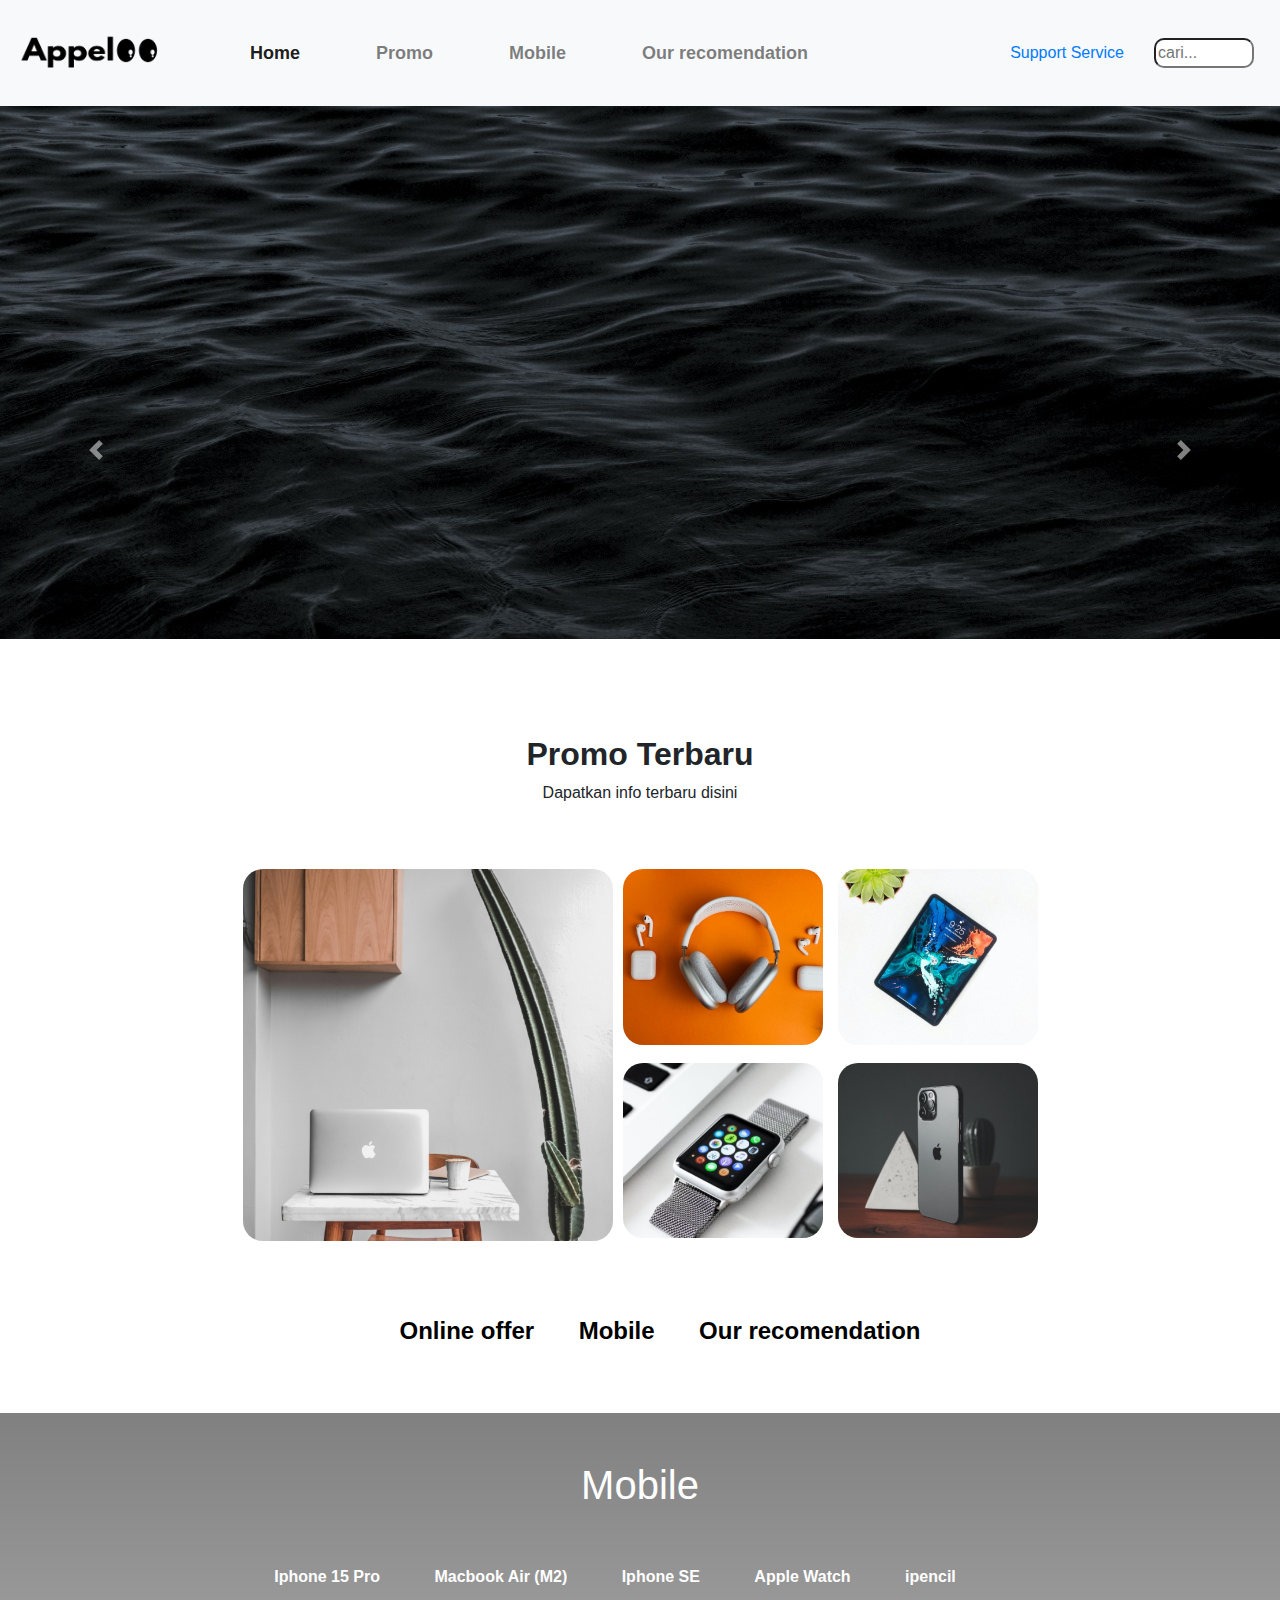
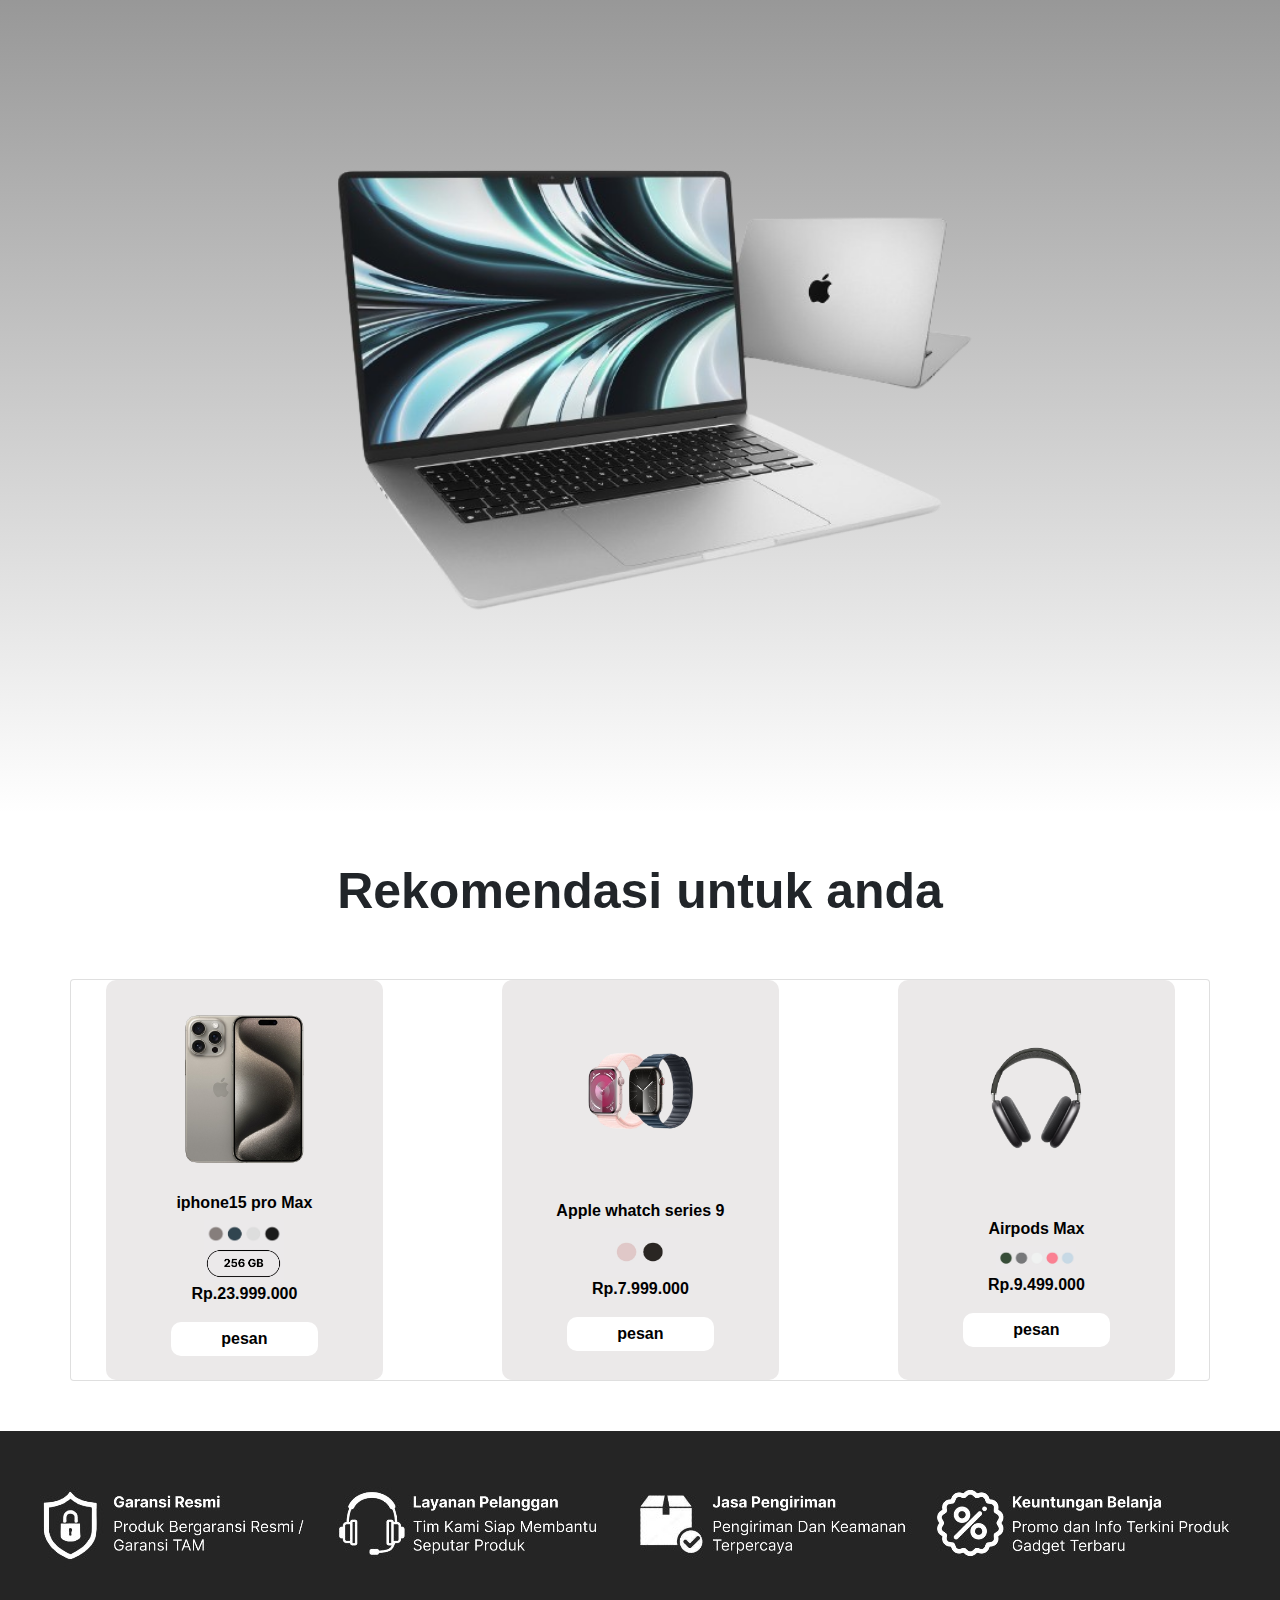
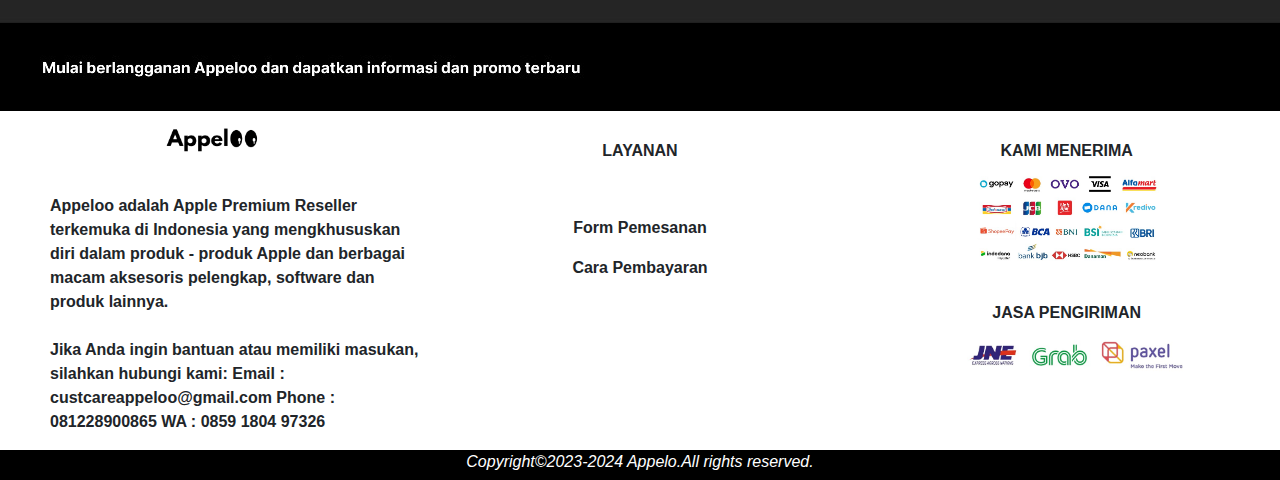
==== index.html @ 85986f17 "Add files via upload" ====
<!DOCTYPE html>
<html lang="en">
  <head>
    <meta charset="UTF-8" />
    <meta http-equiv="X-UA-Compatible" content="IE=edge" />
    <meta name="viewport" content="width=device-width, initial-scale=1.0" />
    <link rel="icon" href="Appeloo/appeloo.png">
    <title>Appeloo</title>


    <link rel="stylesheet" href="css/bootstrap.css" />
    <link rel="stylesheet" href="style1.css" />
    <script src="Tambahan/jquery-3.4.1.min.js"></script>
    <script src="Tambahan/popper.min.js"></script>
    <script src="js/bootstrap.js"></script>
 
  </head>
  <body>
  
    <nav class="navbar navbar-expand-lg navbar-light bg-light h-80 fixed-top">
      <a class="navbar-brand" href="#">
        <img
          src="Appeloo/appeloo.png"
          width="150"
          height="80"
          class="d-inline-block align-top"
          alt="logo"
      /></a>
      <button
        class="navbar-toggler"
        type="button"
        data-toggle="collapse"
        data-target="#navbarNav"
        aria-controls="navbarNav"
        aria-expanded="false"
        aria-label="Toggle navigation"
      >
        <span class="navbar-toggler-icon"></span>
      </button>
     
      <div class="collapse navbar-collapse" id="navbarNav" >
        <ul class="navbar-nav justifay-content-center">
          <li class="nav-item active">
            <a  class="nav-link" href="#"
              >Home <span class="sr-only">(current)</span></a
            >
          </li>
          <li class="nav-item">
            <a class="nav-link" href="#promo">Promo</a>
          </li>
          <li class="nav-item">
            <a class="nav-link" href="#mobile">Mobile</a>
          </li>
          <li class="nav-item">
            <a class="nav-link " href="#rekomendasi">Our recomendation</a>
          </li>
        </ul>
      </div >
      <div class="Tentang-kami">
        <a href="#support">Support</a>
    
        <a href="#service">Service</a>
    
      </div>
      <div class="foto">
        <input type="search"  placeholder="cari..."  >
      
      
    </div>
    
    </nav>
    <div
      id="carouselExampleControls"
      class="carousel slide"
      data-ride="carousel"
    >
      <div class="carousel-inner">
        <div class="carousel-item active">
          <img
            class="d-block w-100"
            src="Appeloo/slider1.jpg"
            alt="First slide"
          />
        </div>
        <div class="carousel-item">
          <img class="d-block w-100" src="Appeloo/slider2.jpg" alt="Second slide" />
        </div>
        <div class="carousel-item">
          <img class="d-block w-100" src="Appeloo/slider3.jpg" alt="Third slide" />
        </div>
      
      </div>
     
    </div>
      <a
        class="carousel-control-prev"
        href="#carouselExampleControls"
        role="button"
        data-slide="prev"
      >
        <span class="carousel-control-prev-icon" aria-hidden="true"></span>
        <span class="sr-only">Previous</span>
      </a>
      <a
        class="carousel-control-next"
        href="#carouselExampleControls"
        role="button"
        data-slide="next"
      >
        <span class="carousel-control-next-icon" aria-hidden="true"></span>
        <span class="sr-only">Next</span>
      </a>
    </div>
   <div>
    <br id="promo"><br><br><br>
   <center> <h3>Promo Terbaru</h3>
    <p>Dapatkan info terbaru disini<p></center>
</div>
<center>
  <br><br>
  <aside>
    <div class="promo ">
      
      <div class="gambar1">
        <img src="Appeloo/4.5.jpg" alt="">
      </div>
      <div class="gambar2">
        <img src="Appeloo/4.4.jpg" alt="">
        <img src="Appeloo/4.3.jpg" alt="">
        <img src="Appeloo/4.2.jpg" alt="">
        <img src="Appeloo/4.1.jpg" alt="">
      </div>
    </div>
  </aside>
  <br><br><br>
<ul class="section justifay-content-center">
  
    <a href="#">Online offer</a>

    <a href="#">Mobile</a>
  
    <a href="#">Our recomendation</a>
  
</ul><div id="mobile">
</center >
<br><br>

<div class="gambar-macbook"   >
<center><br><br><h1  >Mobile</h1>
  <br><br>
<div class="merek ">
  <a href="spesifikasi.html">Iphone 15 Pro</a>
  <a href="spesifikasi2.html">Macbook Air (M2)</a>
  <a href="spesifikasi3.html">Iphone SE</a>
  <a href="spesifikasi4.html">Apple Watch</a>
  <a href="spesifikasi5.html">ipencil</a>
</div>
</center>


<img src="Appeloo/macbook.png" class="rounded mx-auto d-block" alt="...">
</div>

<br><br >
<center>
<h2 id="rekomendasi">Rekomendasi untuk anda</h2>
</center>
  <main>
            <article>
                <div class="card" id="Pengumuman">
                    <div class="card-item">
                        <div class="box-image">
                            <center><img src="Appeloo/ip15pro.png" alt=" Ini gambar"></center>
                        </div>
                            <div class="box-title">
                                <h3>iphone15 pro Max</h3>
                              <center>
                                <img src="Appeloo/warna3.jpg" alt="warna3">
                                <div class="gb">
                                <img src="Appeloo/256gb.jpg" alt="">
                              </div>
                                </center>
                                <p>Rp.23.999.000</p>
                                
                                <center><button> <a href="indexpesanan.html">pesan </a></button></center>
                            </div>
                       
                    </div>
                    <div class="card-item">
                        <div class="box-image">
                          <center> <img src="Appeloo/applewatch.png" alt=" Ini gambar"></center> 
                        </div>
                    <div class="box-title">
                                 <center>
                                <h3>Apple whatch series 9</h3>
                                <img src="Appeloo/warna2.jpg" alt="warna2">
                                <p>Rp.7.999.000</p>
                             
                                <center><button> <a href="indexpesanan.html">pesan </a></button></center>
                            </div>
                       
                    </div>
                    <div class="card-item">
                        <div class="box-image">
                           <center> <img src="Appeloo/airpods.png" alt=" Ini gambar"></center>
                        </div>
                            <div class="box-title">
                                <center>
                                <h3>Airpods Max</h3>
                                <img src="Appeloo/warna5.jpg" alt="warna5">
                                <p>Rp.9.499.000</p>
                             
                                <center><button><a href="indexpesanan.html">pesan</a></button></center>
                            </div>
                       
                   
                </article>
</main>

<!-- ini footer -->

  <img class="bawah" width="100%" src="Appeloo/bawah.jpg" alt="" id="support">
  <footer>
  <div class="footer-bawah">
  <div class="box">
<img  src="Appeloo/appeloo.png" alt="appelo" width="100" id="service">
<br><br>
<p class="isi">Appeloo adalah Apple Premium Reseller 
  terkemuka di Indonesia yang
  mengkhususkan diri dalam produk - produk 
  Apple dan berbagai macam aksesoris 
  pelengkap, software dan produk lainnya.
  <br><br>
 Jika Anda ingin bantuan atau memiliki 
  masukan, silahkan hubungi kami:
  Email : custcareappeloo@gmail.com
  Phone : 081228900865
  WA : 0859 1804 97326</p> 
</div>
<div class="box">
  <h3>LAYANAN</h3>
  <br><br>
  <p>Form Pemesanan</p>
  <p>Cara Pembayaran</p>
</div>
<div class="box">
  <h3>KAMI MENERIMA</h3>
  <img class="kamimenerima" src="Appeloo/kamimenerima.jpg" alt="">
  <h3>JASA PENGIRIMAN</h3>
  <img class="jasakirim" src="Appeloo/jasapengiriman.jpg" alt="">
</div>
</div>
<center>
<div class="copy">Copyright&copy;2023-2024 Appelo.All rights reserved.</div>
</center>

</footer>
  </body>
</html>
---- style1.css ----
.carousel-inner {
}
h3 {
  font-weight: 800;
  font-size: xx-large;
}
h2 {
  font-weight: bolder;
  font-size: 50px;
}

.Tentang-kami {
  margin-right: 20px;
}

.nav-link {
  font-weight: bold;
  font-size: large;
  margin-left: 60px;
}
.foto input {
  margin-right: 10px;
  margin-left: 10px;
  width: 100px;
  border-radius: 10px;
}

.section a {
  margin-right: 50px;
  margin: 20px;
  color: black;
  font-size: x-large;
  font-weight: bold;
}
aside .promo {
  display: flex;

  gap: 10px;
  justify-content: center;
}
aside .gambar1 {
  border-radius: 15px;
  border: 10px;
}
aside .gambar1 img {
  width: 370px;
  border-radius: 20px;
}
aside .gambar2 {
  display: grid;

  grid-template-columns: 1fr 1fr;
  gap: 15px;
}
aside .gambar2 img {
  display: grid;
  grid-template-rows: repeat(auto-fit, minimax(200px, 2fr));
  width: 200px;
  gap: 10px;
  border: 10px;

  border-radius: 20px;
}
.gambar-macbook {
  width: 100%;
  height: 1000px;

  background: linear-gradient(grey, white);
}
.merek a {
  margin-right: 50px;
  justify-content: space-between;
  font-size: medium;
  color: white;
  font-weight: bold;
}
h1 {
  color: white;
}
.gambar-macbook img {
  width: 800px;
  height: 600px;
  border: 10px;

  cursor: pointer;
  transition: all 0.5s ease-in-out;
  margin-top: 100px;

  padding: 50px 50px 50px 50px;
  margin-left: 360px;
}

.gambar-macbook img:hover {
  transform: scale(1.1);
}
main {
  padding: 50px 70px;
}

main .card {
  display: grid;
  grid-template-columns: 1fr 1fr 1fr;
  gap: 50px;
}

main .card-item {
  display: grid;
  grid-template-rows: repeat(auto-fit, minimax(200px, 1fr));
  border: 40px solid none;
  border-radius: 10px;
  background-color: rgba(235, 233, 233, 1);
  width: 80%;
  height: 400px;
  align-items: center;
  margin-left: 35px;
  padding-top: 20px;
}
main .box-image img {
  width: 150px;
  transition: all 0.5s ease-in-out;
  cursor: pointer;
}
main .box-image img:hover {
  transform: scale(1.1);
}
.box-title h3 {
  font-weight: bold;
  color: black;
  font-size: medium;
  text-align: center;
}
.box-title img {
  width: 80px;
}
.gb img {
  width: 80px;
}
.box-title p {
  font-weight: bold;
  color: black;
  font-size: medium;
  text-align: center;
}
.box-title button {
  padding: 5px 50px;
  color: black;
  background-color: white;
  cursor: pointer;
  transition: 0, 5 ease;
  border-radius: 10px;
  border: none;
  margin-bottom: 10px;
  font-size: medium;
  font-weight: bold;
}
.box-title button:hover {
  cursor: pointer;
  border-radius: 10px;
  border: 20px solid none;
  background-color: gray;
}
.box-title button a{
  color: black;
}
footer .footer-bawah {
  background-color: black;
  display: grid;
  grid-template-columns: 1fr 1fr 1fr;
}
.footer-bawah .box {
  grid-template-rows: repeat(auto-fit, minimax(200px, 1fr));
  background-color: white;
  gap: 50px;
  text-align: center;
}
.isi {
  text-align: start;
  margin-left: 50px;
}

.box h3 {
  font-size: medium;
  margin-top: 30px;
}
.box p {
  font-weight: 600;
}
.box .kamimenerima {
  width: 200px;
}

.box .jasakirim {
  width: 250px;
  padding-left: 20px;
}
.copy {
  background-color: black;
  text-align: center;
  color: white;
  font-style: oblique;
  height: 30px;
}
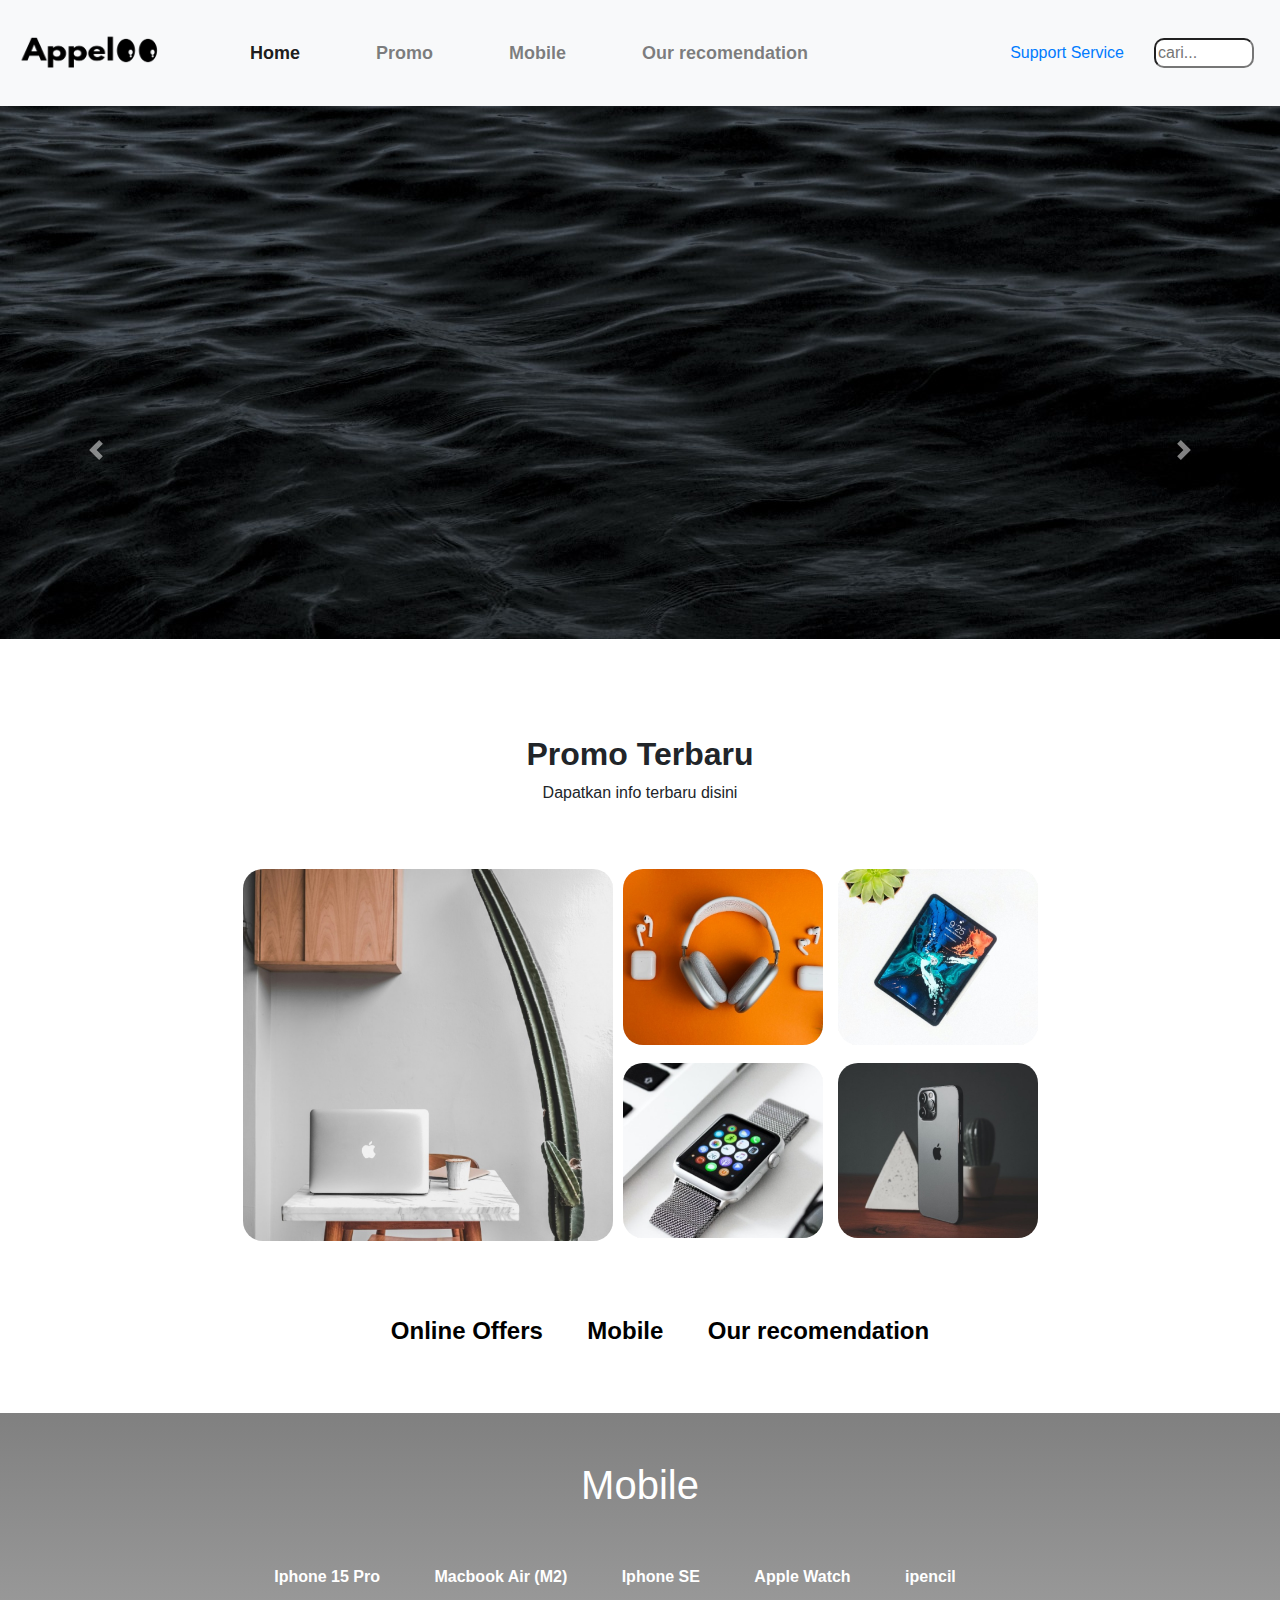
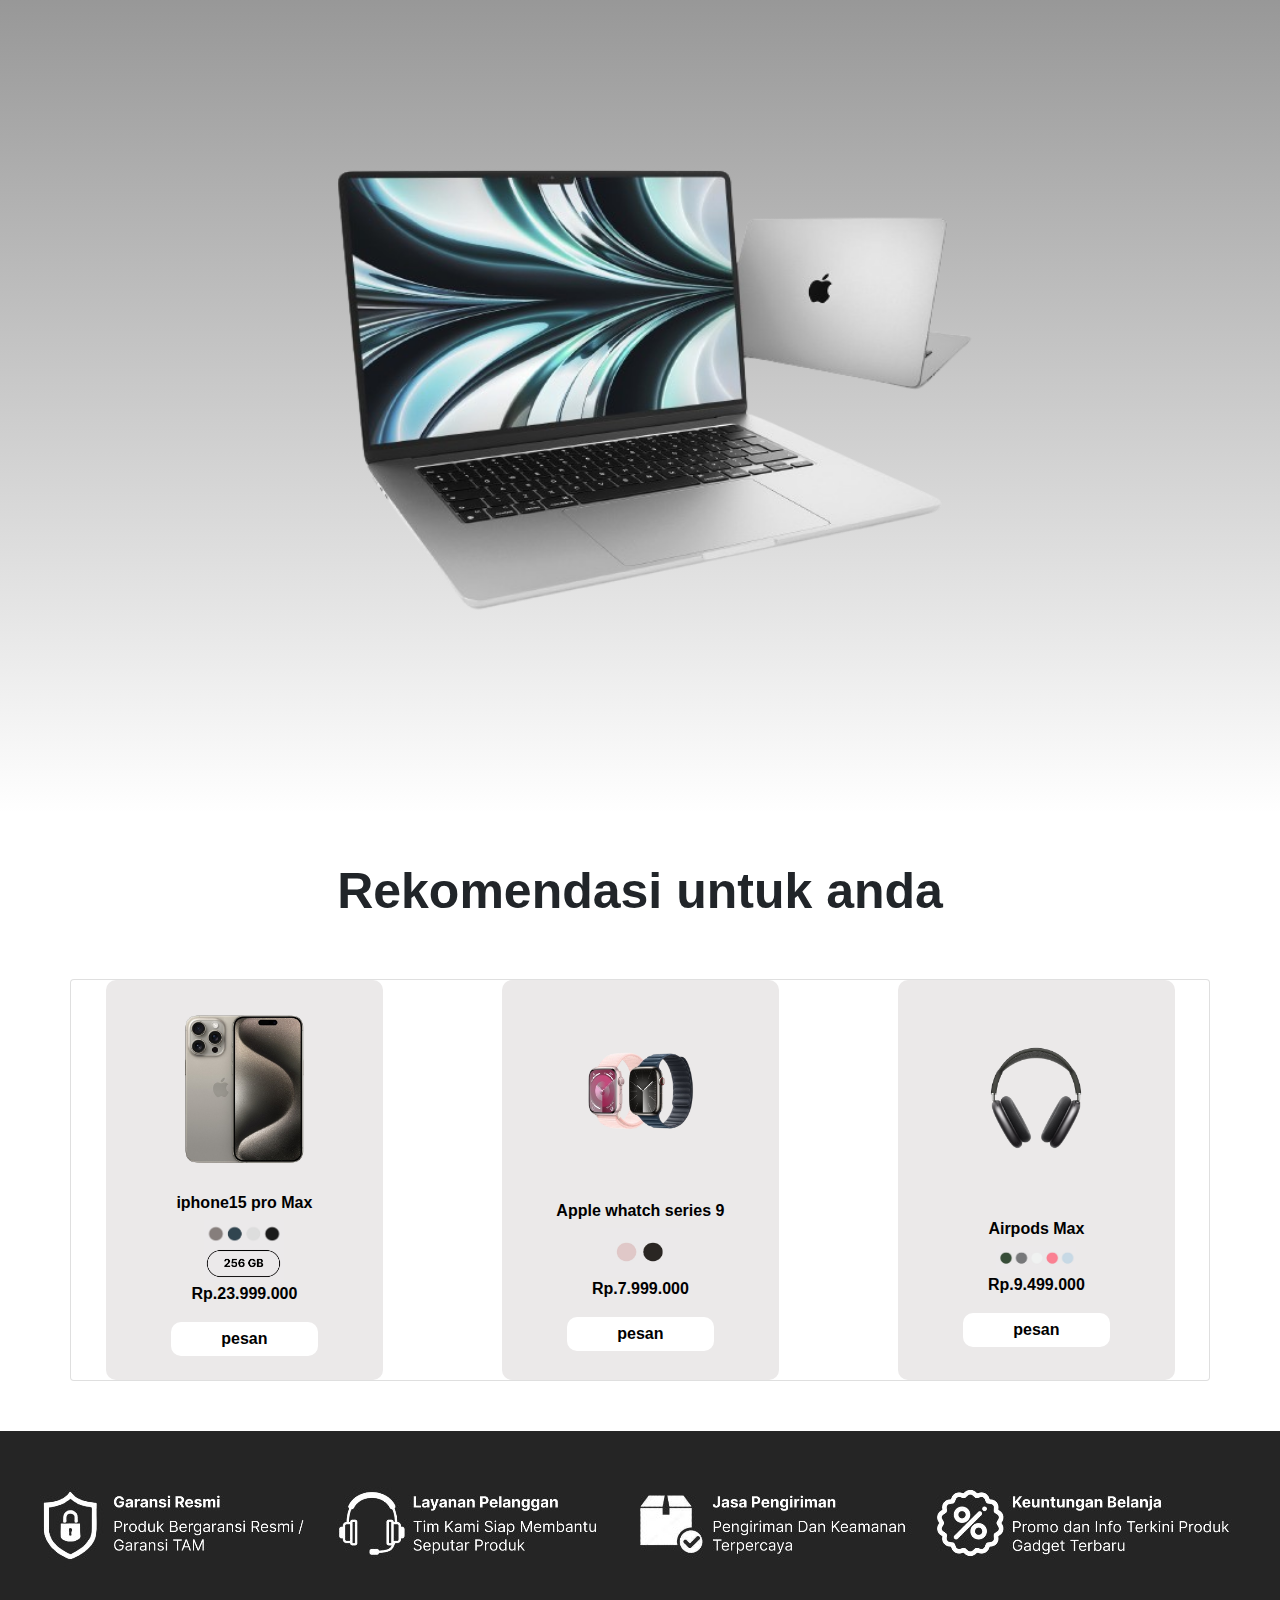
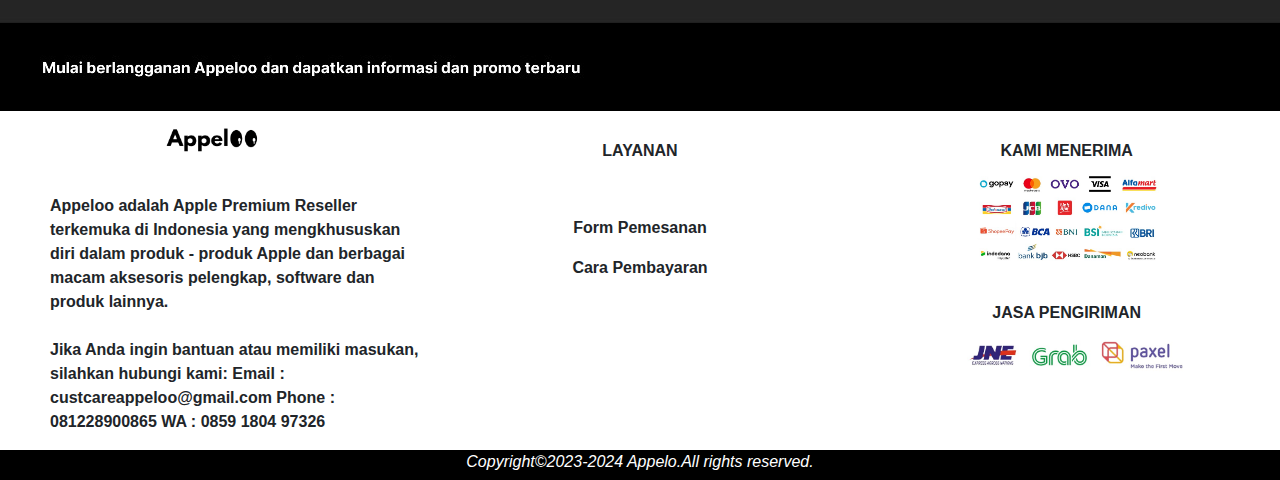
==== commit 3498bd22: "Update index.html" ====
--- a/index.html
+++ b/index.html
@@ -135,11 +135,11 @@
   <br><br><br>
 <ul class="section justifay-content-center">
   
-    <a href="#">Online offer</a>
-
-    <a href="#">Mobile</a>
-  
-    <a href="#">Our recomendation</a>
+    <a href="#promo">Online Offers</a>
+
+    <a href="#mobile">Mobile</a>
+  
+    <a href="#rekomendasi">Our recomendation</a>
   
 </ul><div id="mobile">
 </center >
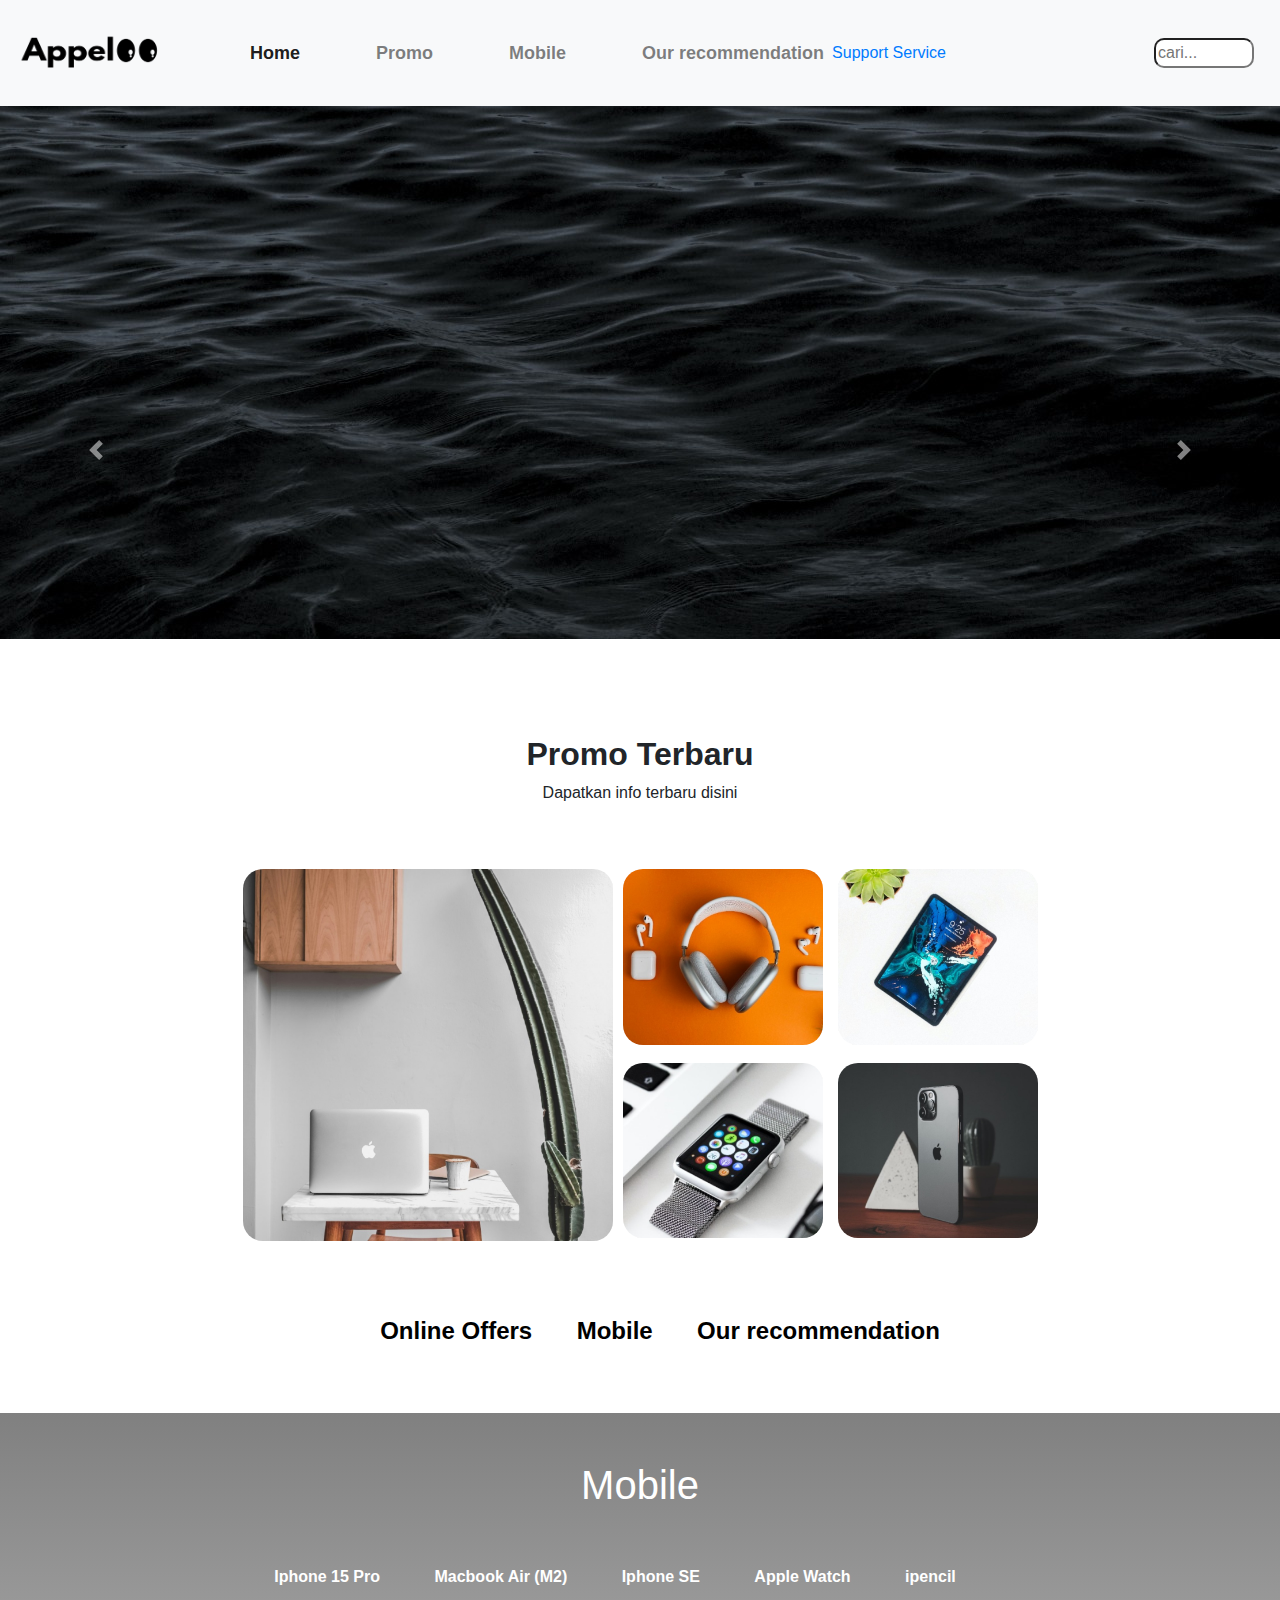
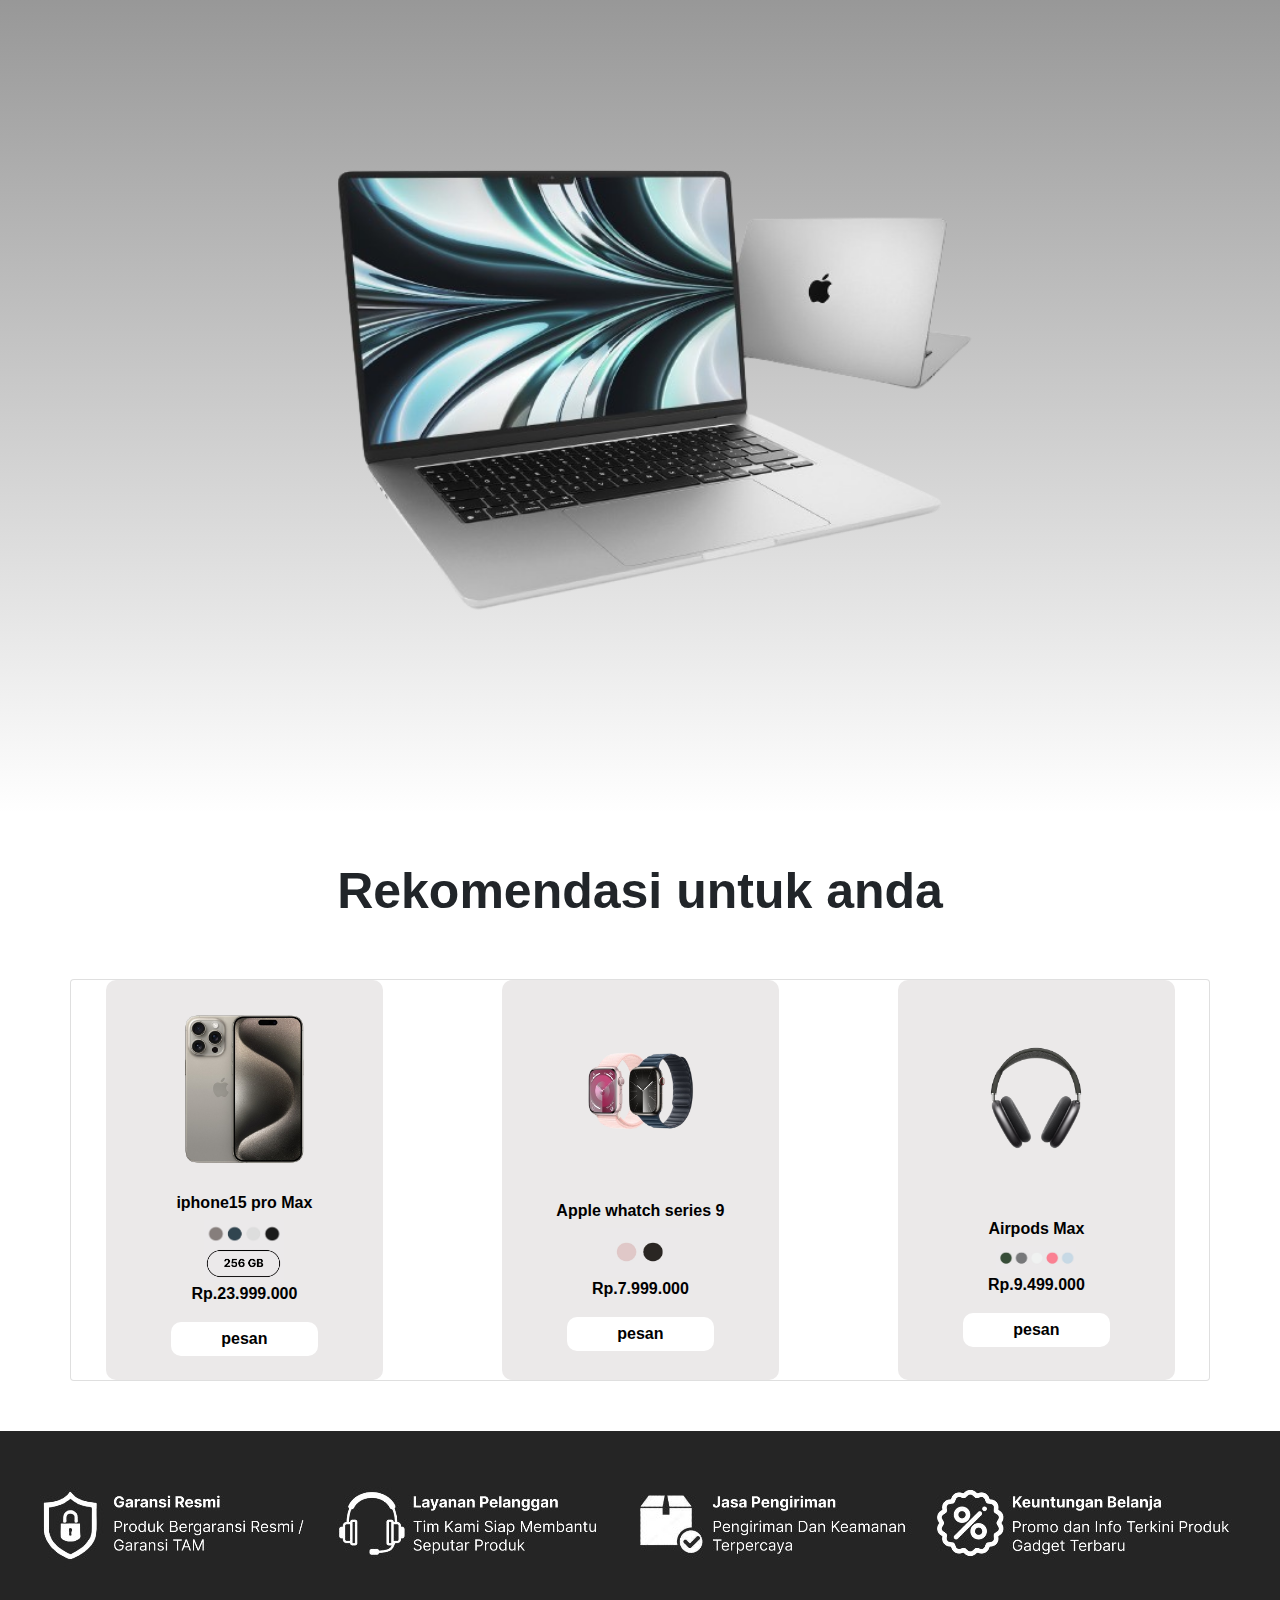
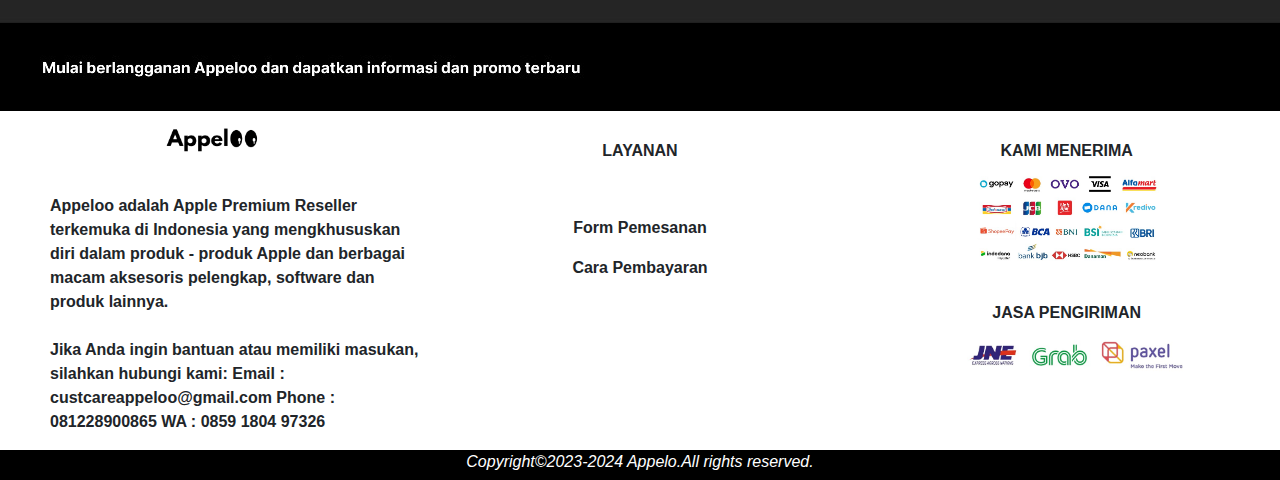
==== commit 7468684f: "Update index.html" ====
--- a/index.html
+++ b/index.html
@@ -52,16 +52,17 @@
             <a class="nav-link" href="#mobile">Mobile</a>
           </li>
           <li class="nav-item">
-            <a class="nav-link " href="#rekomendasi">Our recomendation</a>
+            <a class="nav-link " href="#rekomendasi">Our recommendation</a>
           </li>
         </ul>
-      </div >
-      <div class="Tentang-kami">
+           <div class="Tentang-kami">
         <a href="#support">Support</a>
     
         <a href="#service">Service</a>
     
       </div>
+      </div >
+   
       <div class="foto">
         <input type="search"  placeholder="cari..."  >
       
@@ -139,7 +140,7 @@
 
     <a href="#mobile">Mobile</a>
   
-    <a href="#rekomendasi">Our recomendation</a>
+    <a href="#rekomendasi">Our recommendation</a>
   
 </ul><div id="mobile">
 </center >
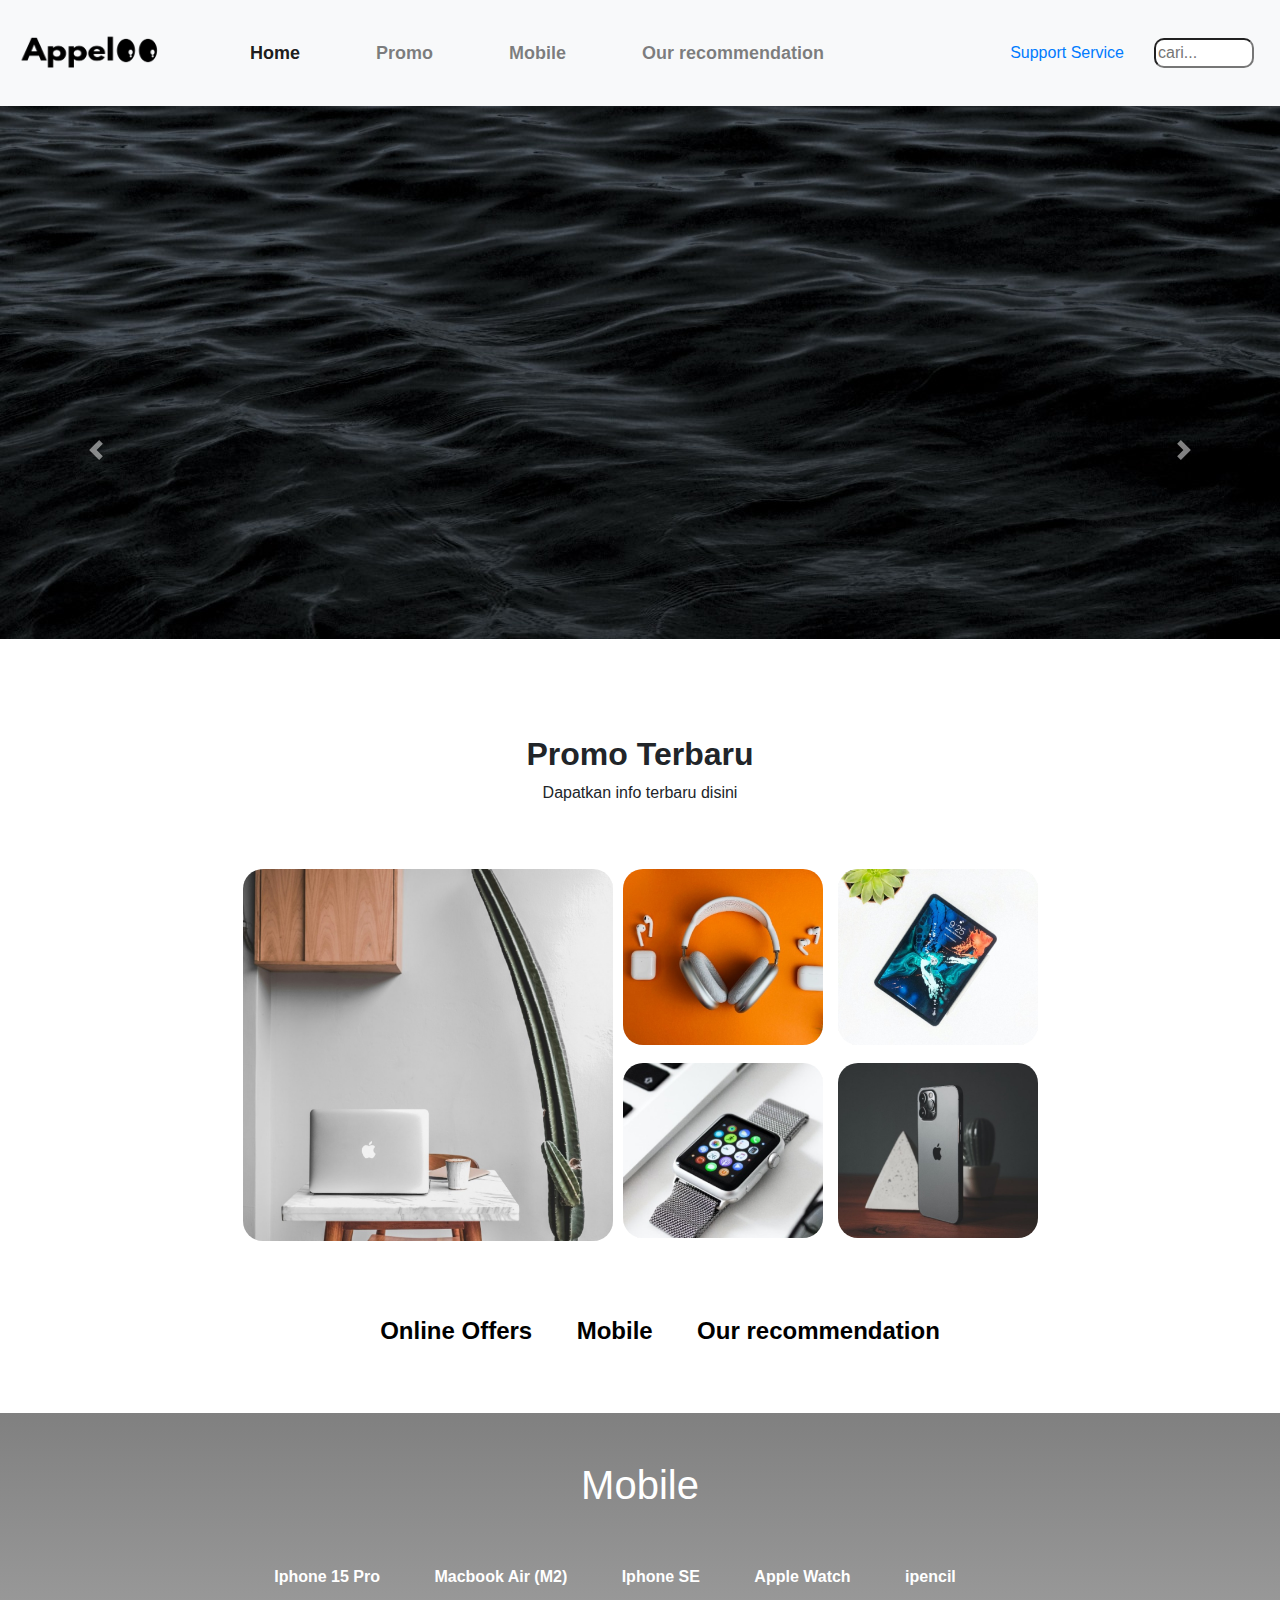
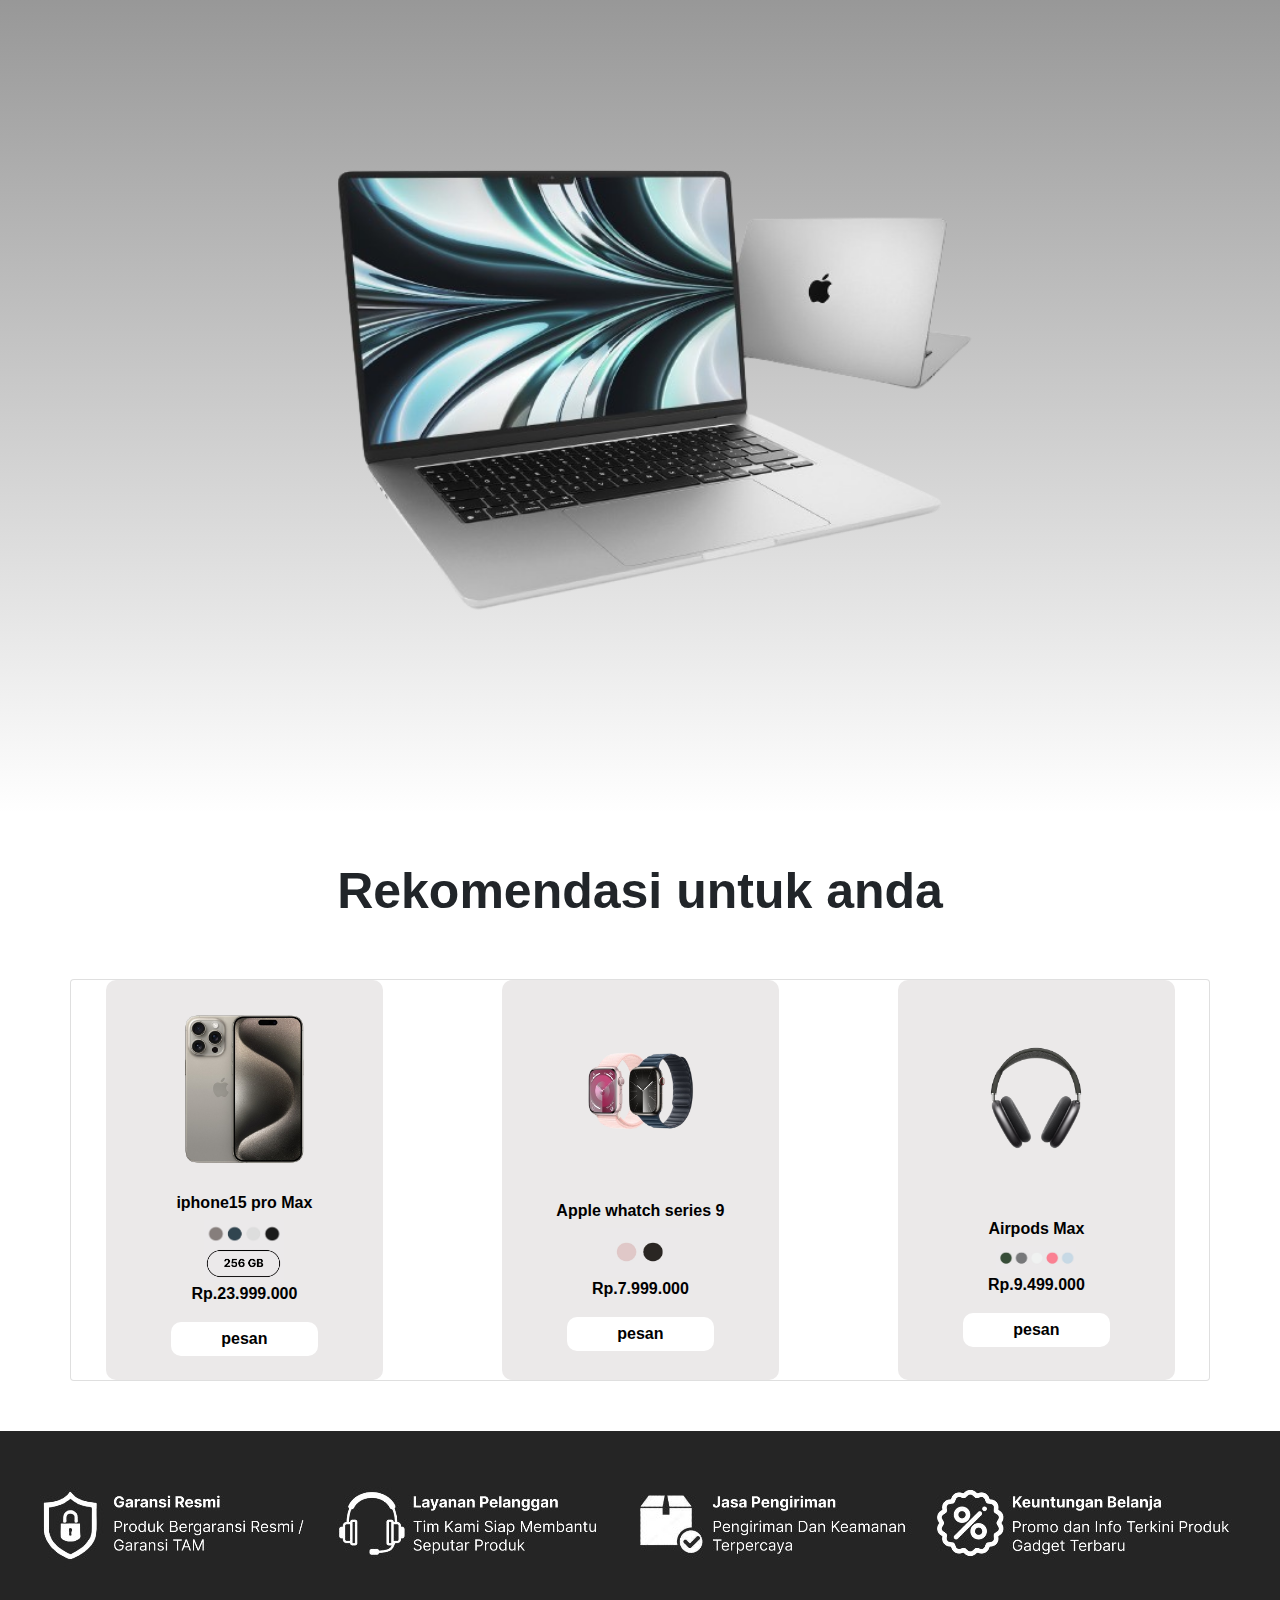
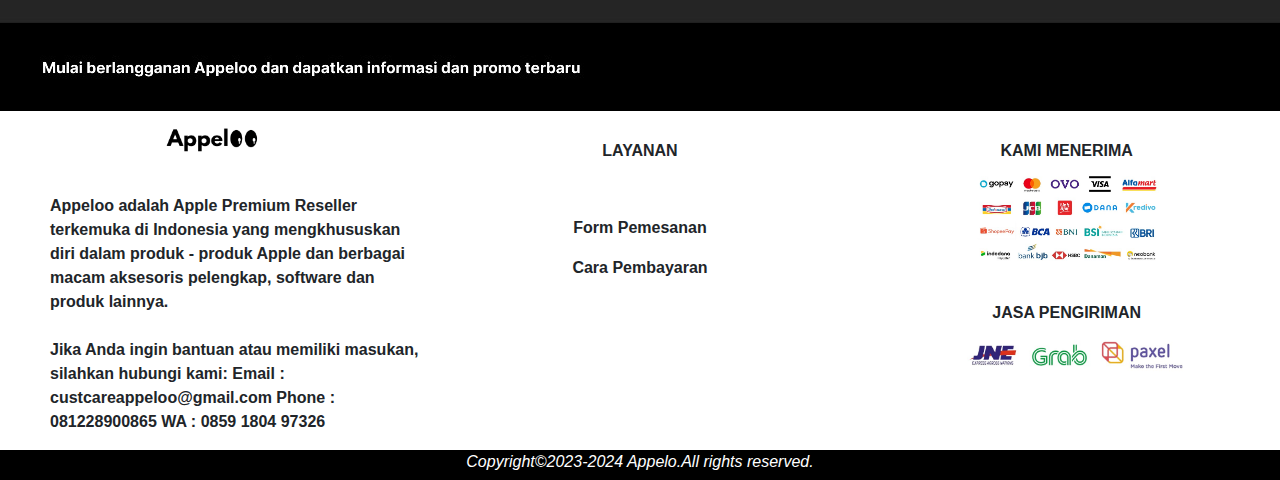
==== commit 260f0ece: "Update index.html" ====
--- a/index.html
+++ b/index.html
@@ -55,14 +55,14 @@
             <a class="nav-link " href="#rekomendasi">Our recommendation</a>
           </li>
         </ul>
-           <div class="Tentang-kami">
+           
+      </div >
+   <div class="Tentang-kami">
         <a href="#support">Support</a>
     
         <a href="#service">Service</a>
     
       </div>
-      </div >
-   
       <div class="foto">
         <input type="search"  placeholder="cari..."  >
       
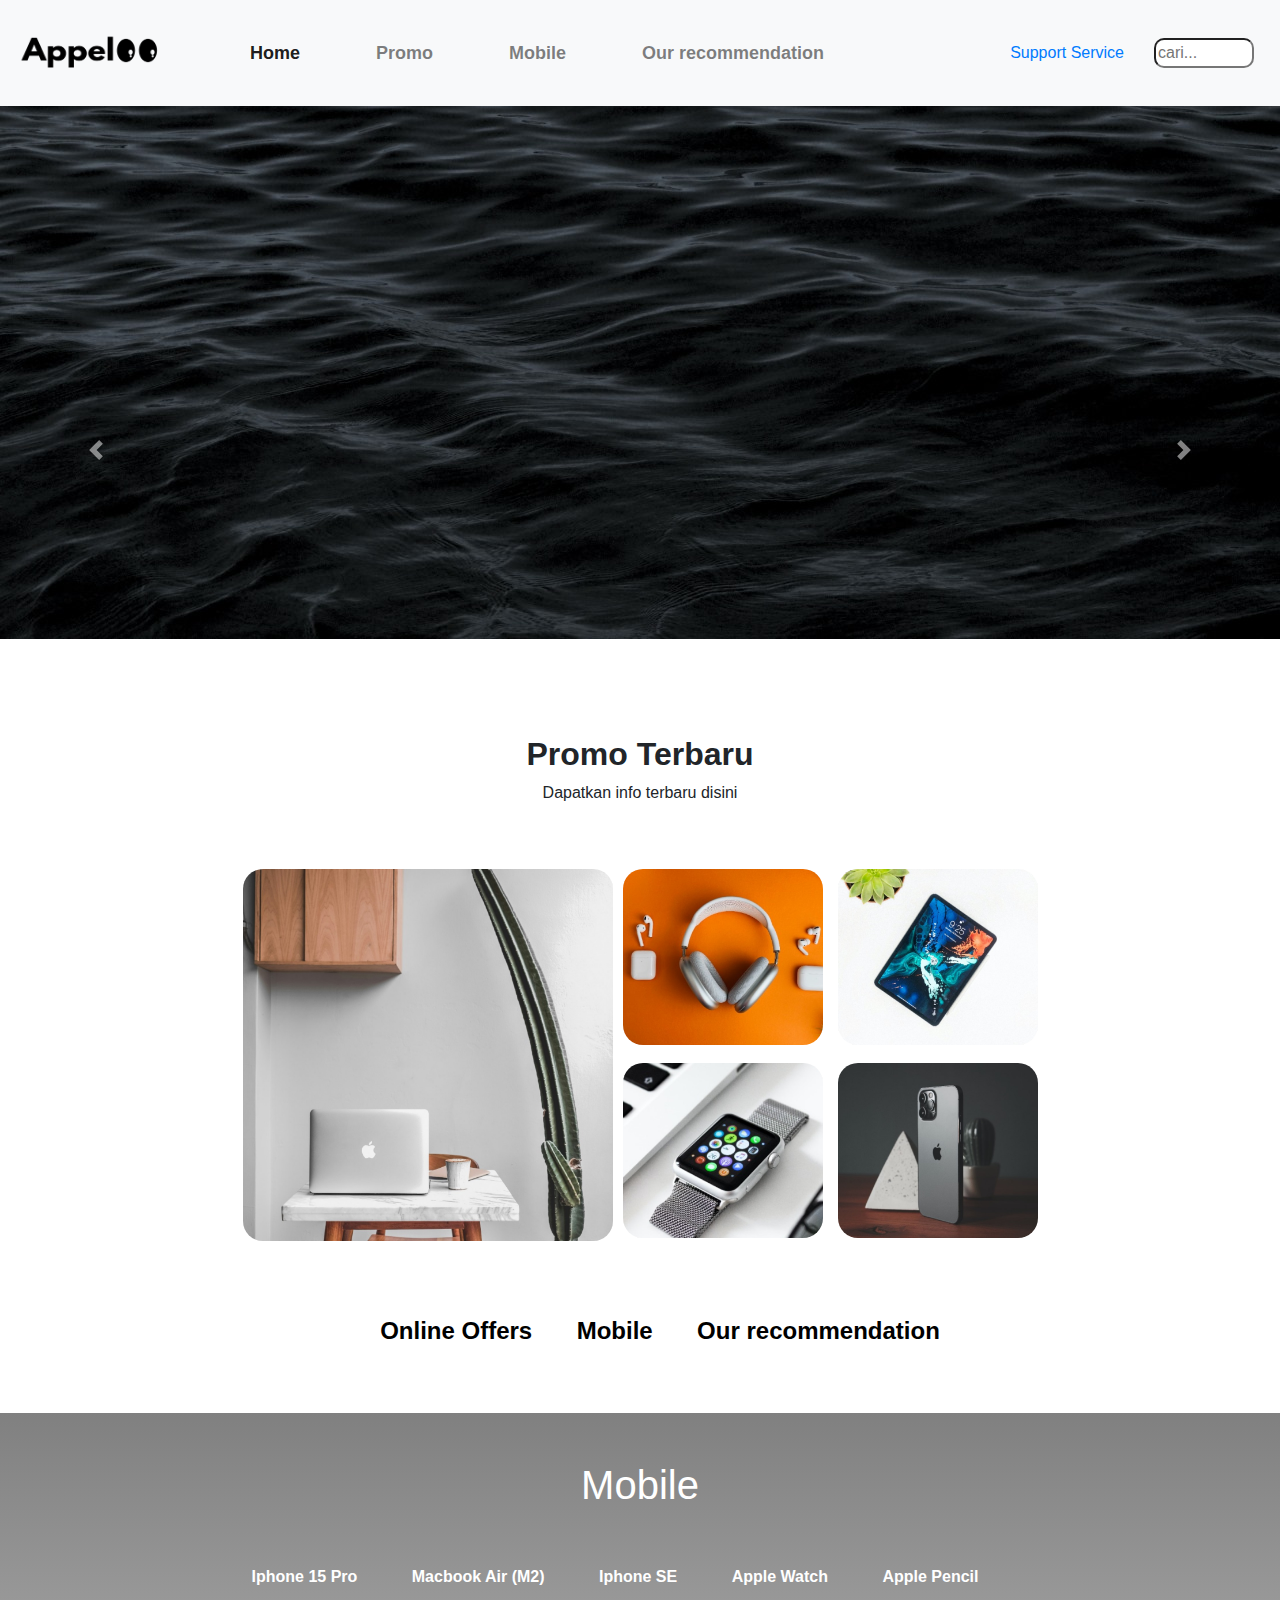
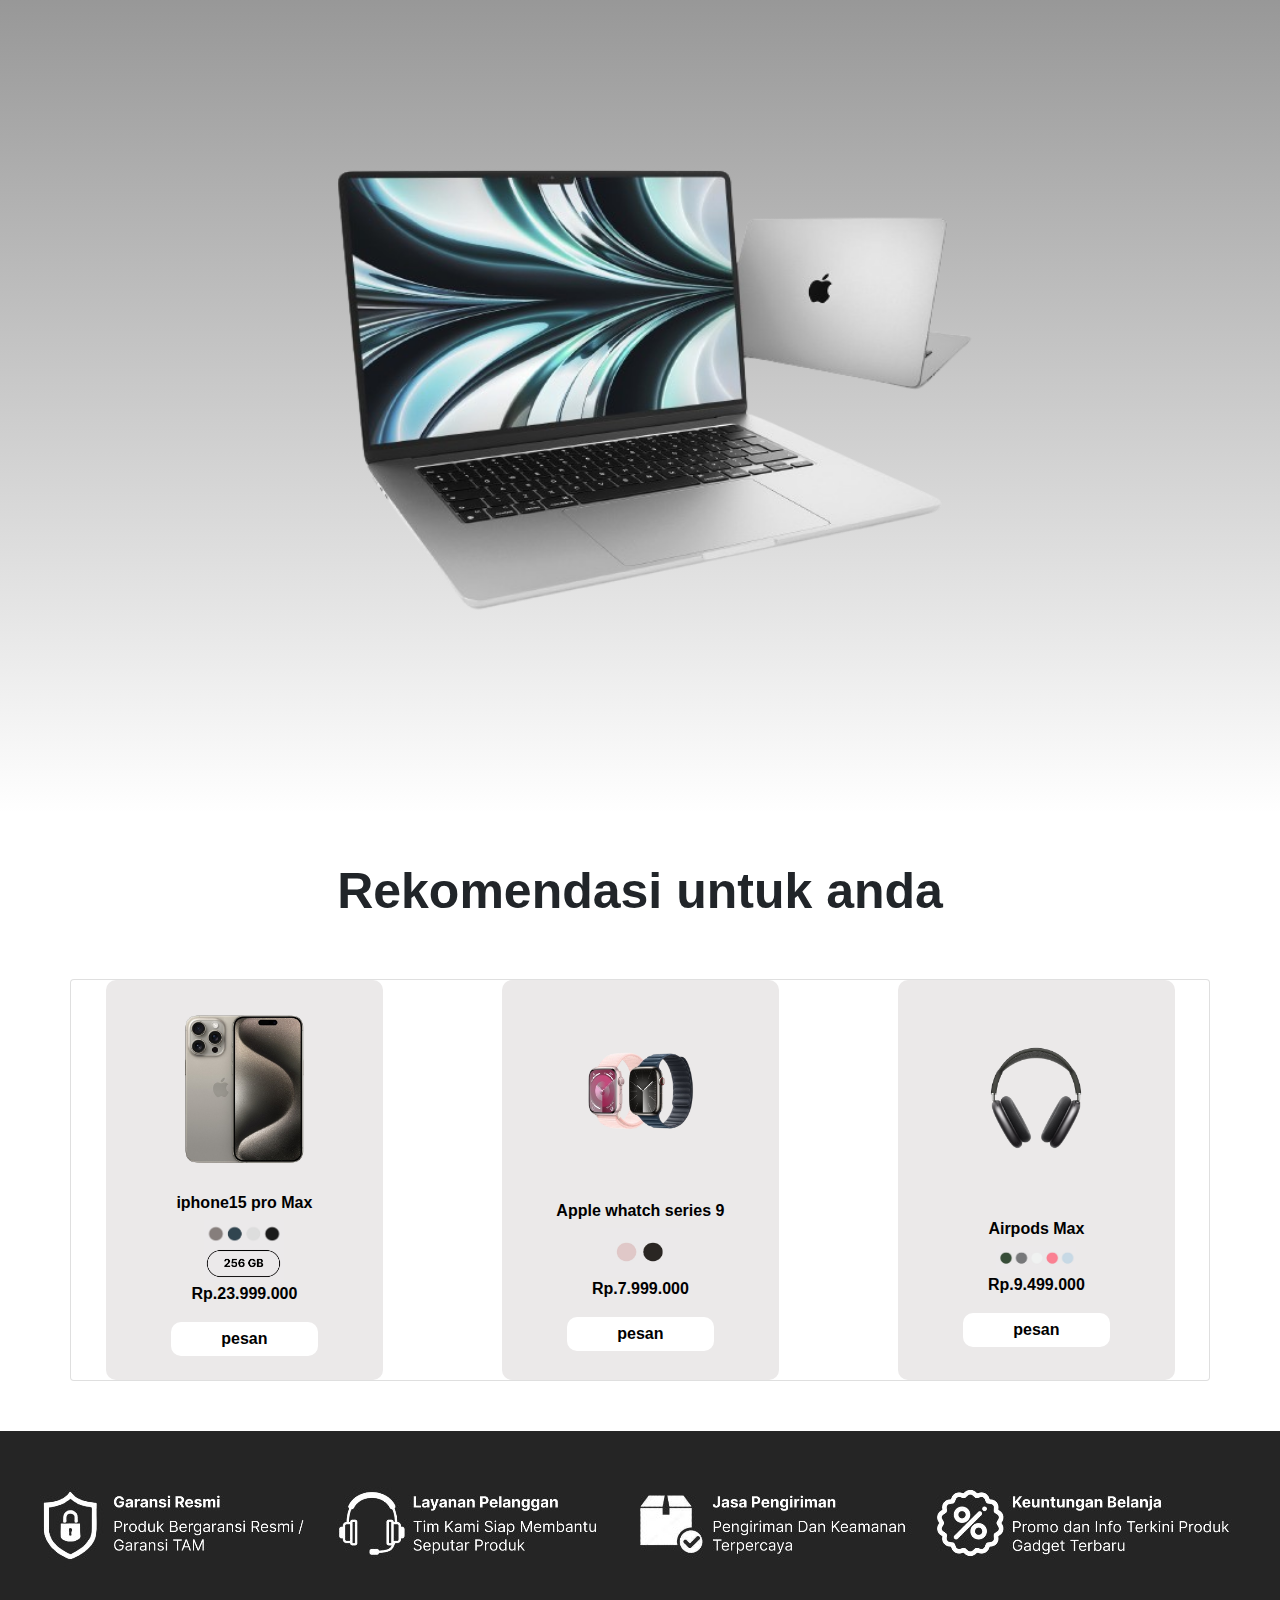
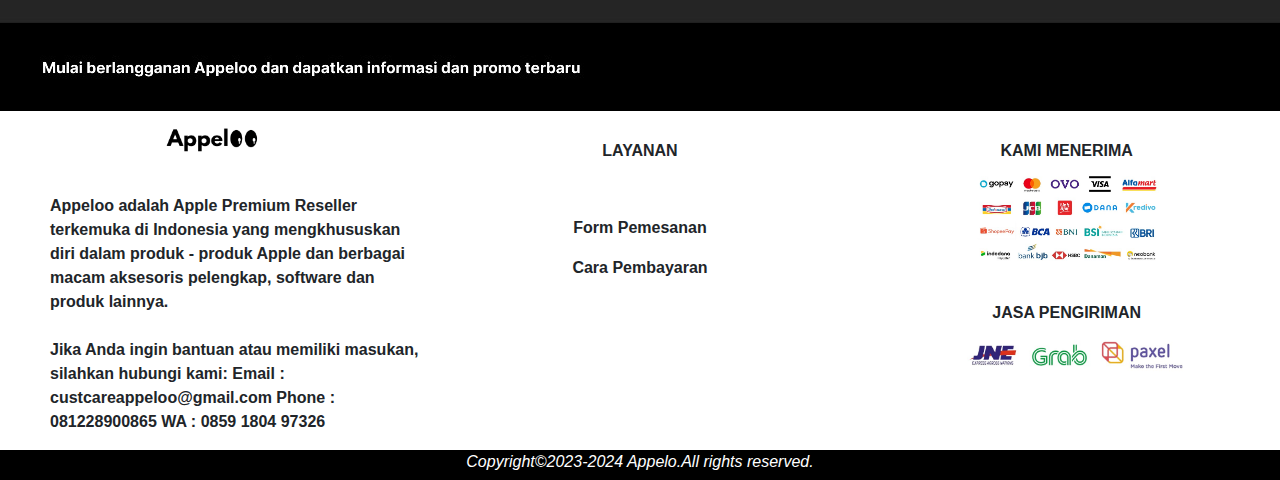
==== commit f9dba9fa: "Update index.html" ====
--- a/index.html
+++ b/index.html
@@ -154,7 +154,7 @@
   <a href="spesifikasi2.html">Macbook Air (M2)</a>
   <a href="spesifikasi3.html">Iphone SE</a>
   <a href="spesifikasi4.html">Apple Watch</a>
-  <a href="spesifikasi5.html">ipencil</a>
+  <a href="spesifikasi5.html">Apple Pencil</a>
 </div>
 </center>
 
